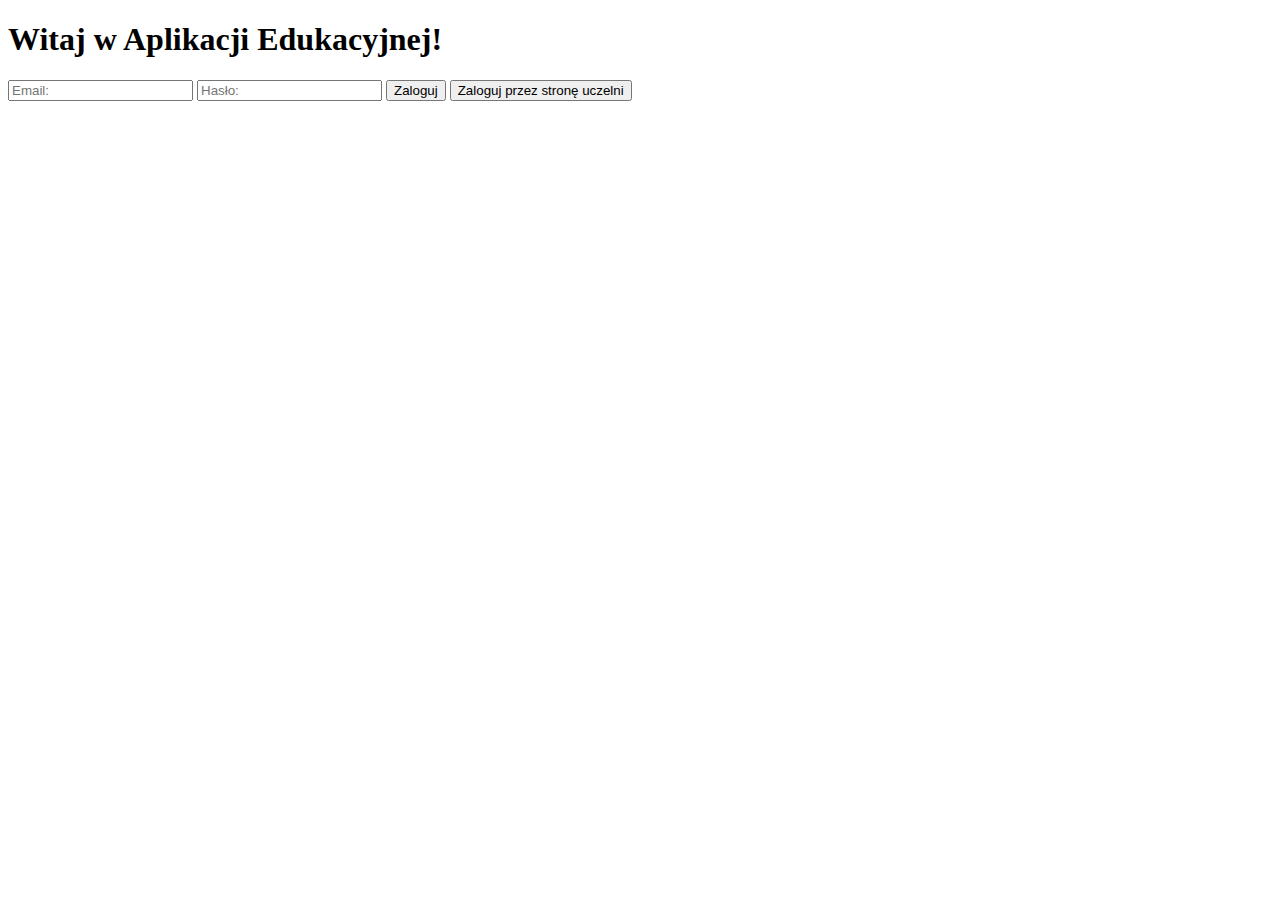
==== index.html @ 7d1a8808 "inital" ====
<!DOCTYPE html>
<html lang="pl">
<head>
    <meta charset="UTF-8">
    <title>Witaj w Aplikacji Edukacyjnej!</title>
    <link rel="stylesheet" type="text/css" href="index.css">
</head>
<body>
<div class="login-container">
    <div class="header">
        <h1>Witaj w Aplikacji Edukacyjnej!</h1>
    </div>
    <form action="./main.html" method="post" class="login-form">  <!-- Zmieniono action na ./main.html -->
        <input type="email" id="email" name="email" placeholder="Email:" class="input-field">
        <input type="password" id="password" name="password" placeholder="Hasło:" class="input-field">
        <button type="submit" class="login-button">Zaloguj</button>
        <button type="button" class="login-button login-button-alt" onclick="location.href='./main.html';">Zaloguj przez stronę uczelni</button>
    </form>
</div>
</body>
</html>
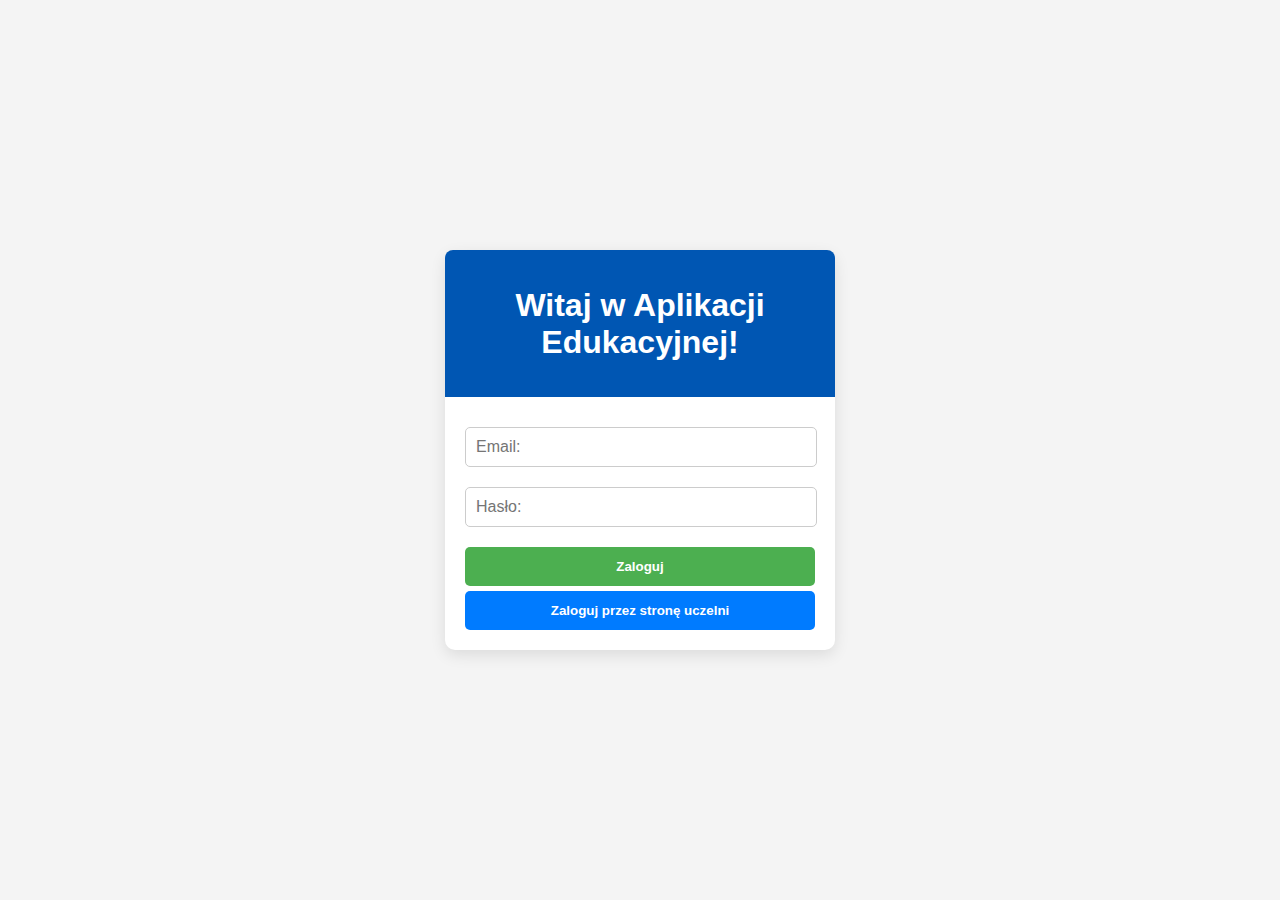
==== commit 75a10591: "initalasd" ====
--- a/index.html
+++ b/index.html
@@ -10,7 +10,7 @@
     <div class="header">
         <h1>Witaj w Aplikacji Edukacyjnej!</h1>
     </div>
-    <form action="./main.html" method="post" class="login-form">  <!-- Zmieniono action na ./main.html -->
+    <form action="./main.html" method="post" class="login-form">
         <input type="email" id="email" name="email" placeholder="Email:" class="input-field">
         <input type="password" id="password" name="password" placeholder="Hasło:" class="input-field">
         <button type="submit" class="login-button">Zaloguj</button>
--- a/index.css
+++ b/index.css
@@ -0,0 +1,53 @@
+/* styles.css */
+body {
+    font-family: 'Arial', sans-serif;
+    background-color: #f4f4f4;
+    display: flex;
+    justify-content: center;
+    align-items: center;
+    height: 100vh;
+    margin: 0;
+}
+
+.login-container {
+    background-color: #ffffff;
+    padding: 20px;
+    border-radius: 10px;
+    box-shadow: 0 5px 15px rgba(0,0,0,0.1);
+    text-align: center;
+    width: 350px;
+}
+
+.header {
+    background-color: #0056b3; /* Darker blue for more professional look */
+    color: #ffffff;
+    padding: 15px;
+    border-radius: 8px 8px 0 0;
+    margin: -20px -20px 20px -20px; /* Expand to the edge */
+}
+
+.login-form input {
+    width: calc(100% - 20px);
+    padding: 10px;
+    margin: 10px 0;
+    border: 1px solid #ccc;
+    border-radius: 5px;
+    font-size: 16px;
+}
+
+.login-button {
+    width: 100%;
+    padding: 12px;
+    background-color: #4CAF50;
+    color: white;
+    border: none;
+    border-radius: 5px;
+    cursor: pointer;
+    margin-top: 10px;
+    font-weight: bold;
+}
+
+.login-button-alt {
+    background-color: #007bff; /* Bootstrap blue for secondary action */
+    margin-top: 5px;
+}
